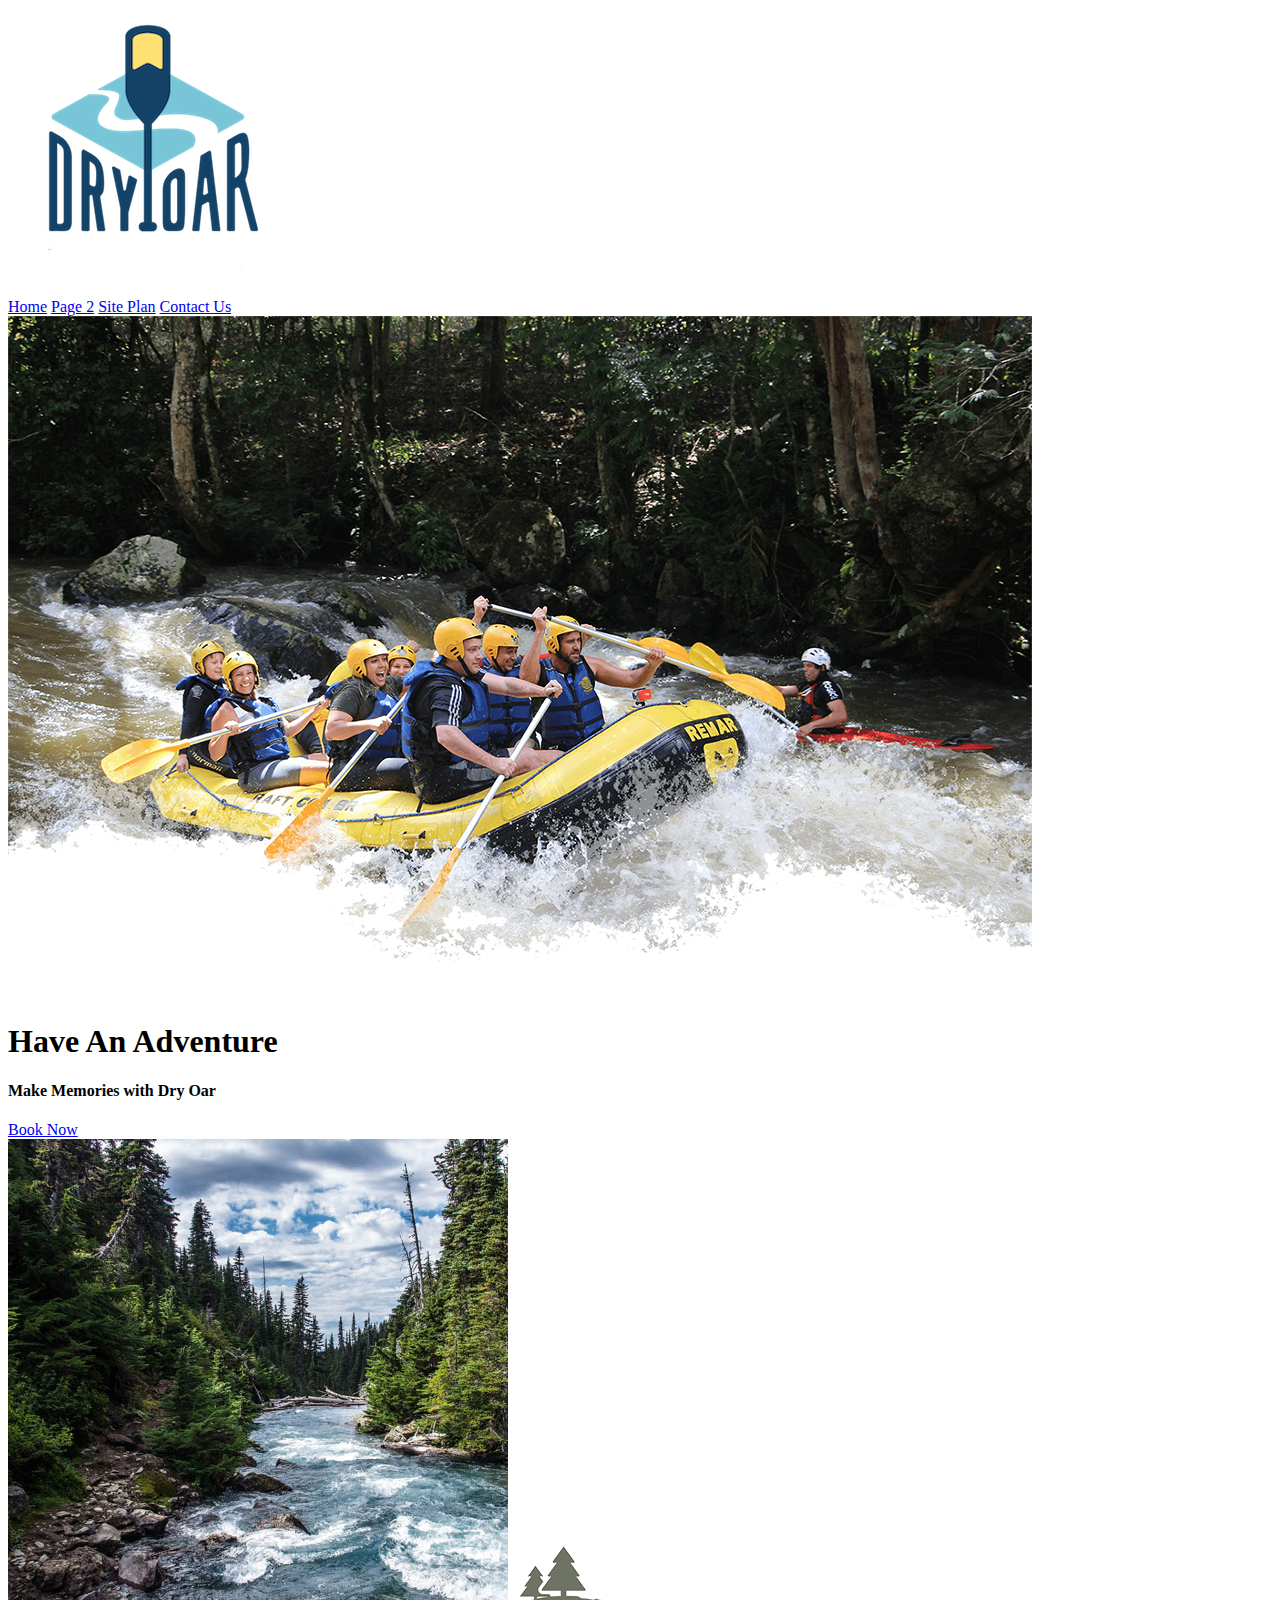
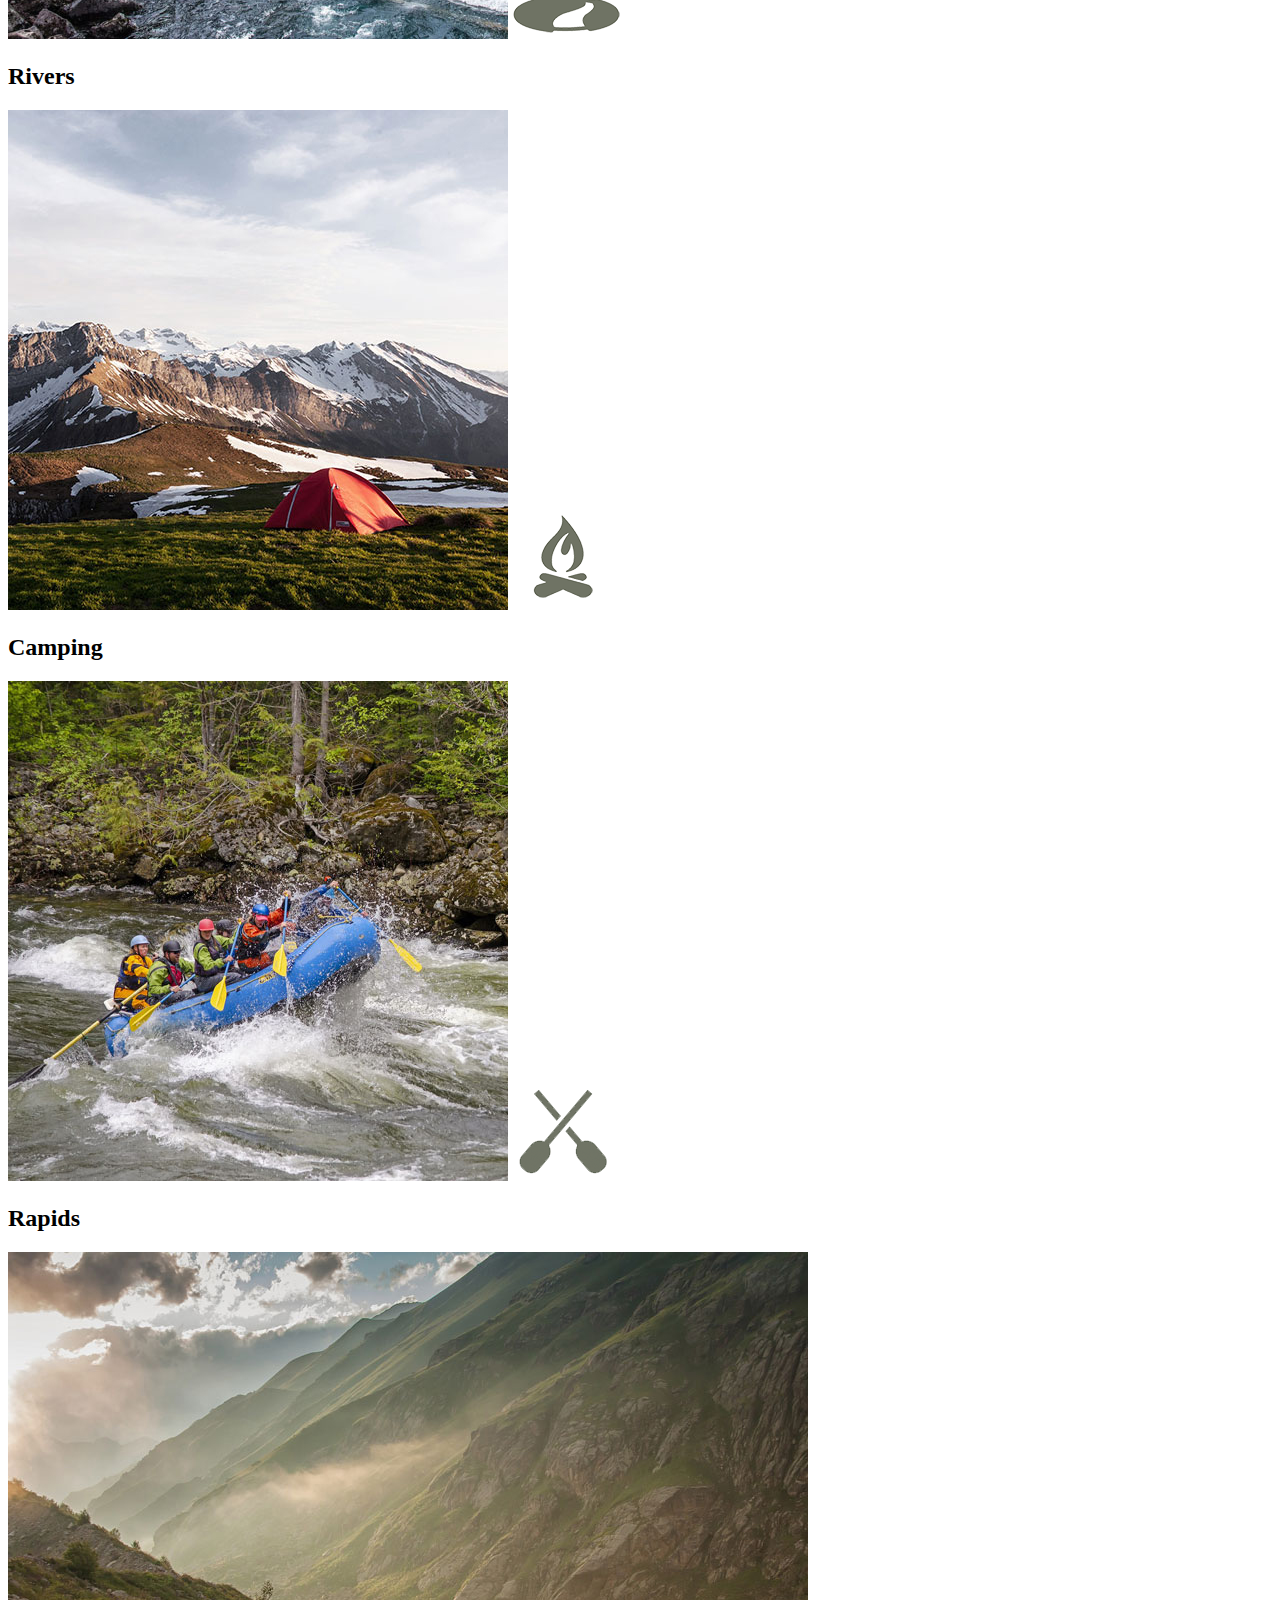
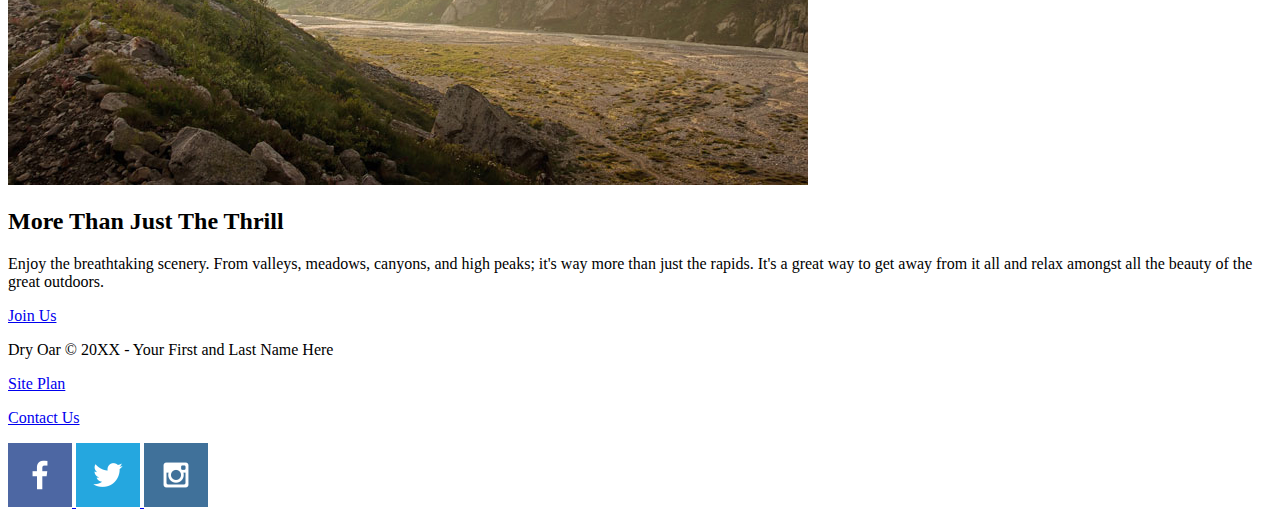
==== wwr/index.html @ 33ec15bf "add rafting site" ====
<!DOCTYPE html>
<html lang="en">
<head>
    <meta charset="UTF-8">
    <meta http-equiv="X-UA-Compatible" content="IE=edge">
    <meta name="viewport" content="width=device-width, initial-scale=1.0">
    <title>Whitewater Rafting Vacations | Dry Oar Boating | Home</title>
</head>
<body>
    <header>
        <a id="logo_link" href="index.html">
            <img class="logo" src="images/logo.png" alt="Dry Oar Logo">
        </a>
        <nav>
            <a href="index.html">Home</a>
            <a href="#">Page 2</a>
            <a href="site-plan-rafting.html">Site Plan</a>
            <a href="contactus.html">Contact Us</a>
        </nav>
    </header>
    <div id="hero">
        <div id="hero-box">
            <img id="hero-img" src="images/hero.png" alt="People enjoying white water rafting">
        </div>
        <section id="hero-msg">
            <h1 class="home-title">Have An Adventure</h1>
            <h4>Make Memories with Dry Oar </h4>
            <div class="button-box">
                <a class='book' href="contactus.html">Book Now</a>
            </div>
        </section>
    </div>
    <main class="home-grid">
        <section class="rivers-card">
            <img class="card-img" src="images/rivers.jpg" alt="river in forest">
            <img class="icon" src="images/river_icon.png" alt="river icon">
            <h2>Rivers</h2>
        </section>
        <section class="camping-card">
            <img class="card-img" src="images/camping.jpg" alt="tent in mountains">
            <img class="icon" src="images/fire_icon.png" alt="fire icon">
            <h2>Camping</h2>
        </section>
        <section class="rapids-card">
            <img class="card-img" src="images/rapids.jpg" alt="rafting boat">
            <img class="icon" src="images/oars.png" alt="oars icon">
            <h2>Rapids</h2>
        </section>
        <img class="mountains" src="images/mountains.jpg" alt="Misty mountains">
        <section>
            <h2>More Than Just The Thrill</h2>
            <p>Enjoy the breathtaking scenery. From valleys, meadows, canyons, and high peaks; it's way more than just the rapids. It's a great way to get away from it all and relax amongst all the beauty of the great outdoors.</p>
            <a class="join" href="rivers.html">Join Us</a>
        </section>
    </main>
    <footer>
        <p>Dry Oar &copy; 20XX - Your First and Last Name Here</p>
        <p><a href="site-plan-rafting.html">Site Plan</a></p>
        <p><a href="contactus.html">Contact Us</a></p>
        <div class="social">
            <a href="https://facebook.com">
                <img src="images/facebook.png" alt="fb icon">
            </a>
            <a href="https://twitter.com">
                <img src="images/twitter.png" alt="twitter icon">
            </a>
            <a href="https://instagram.com">
                <img src="images/instagram.png" alt="instagram icon">
            </a>
        </div>
    </footer>
</body>
</html>
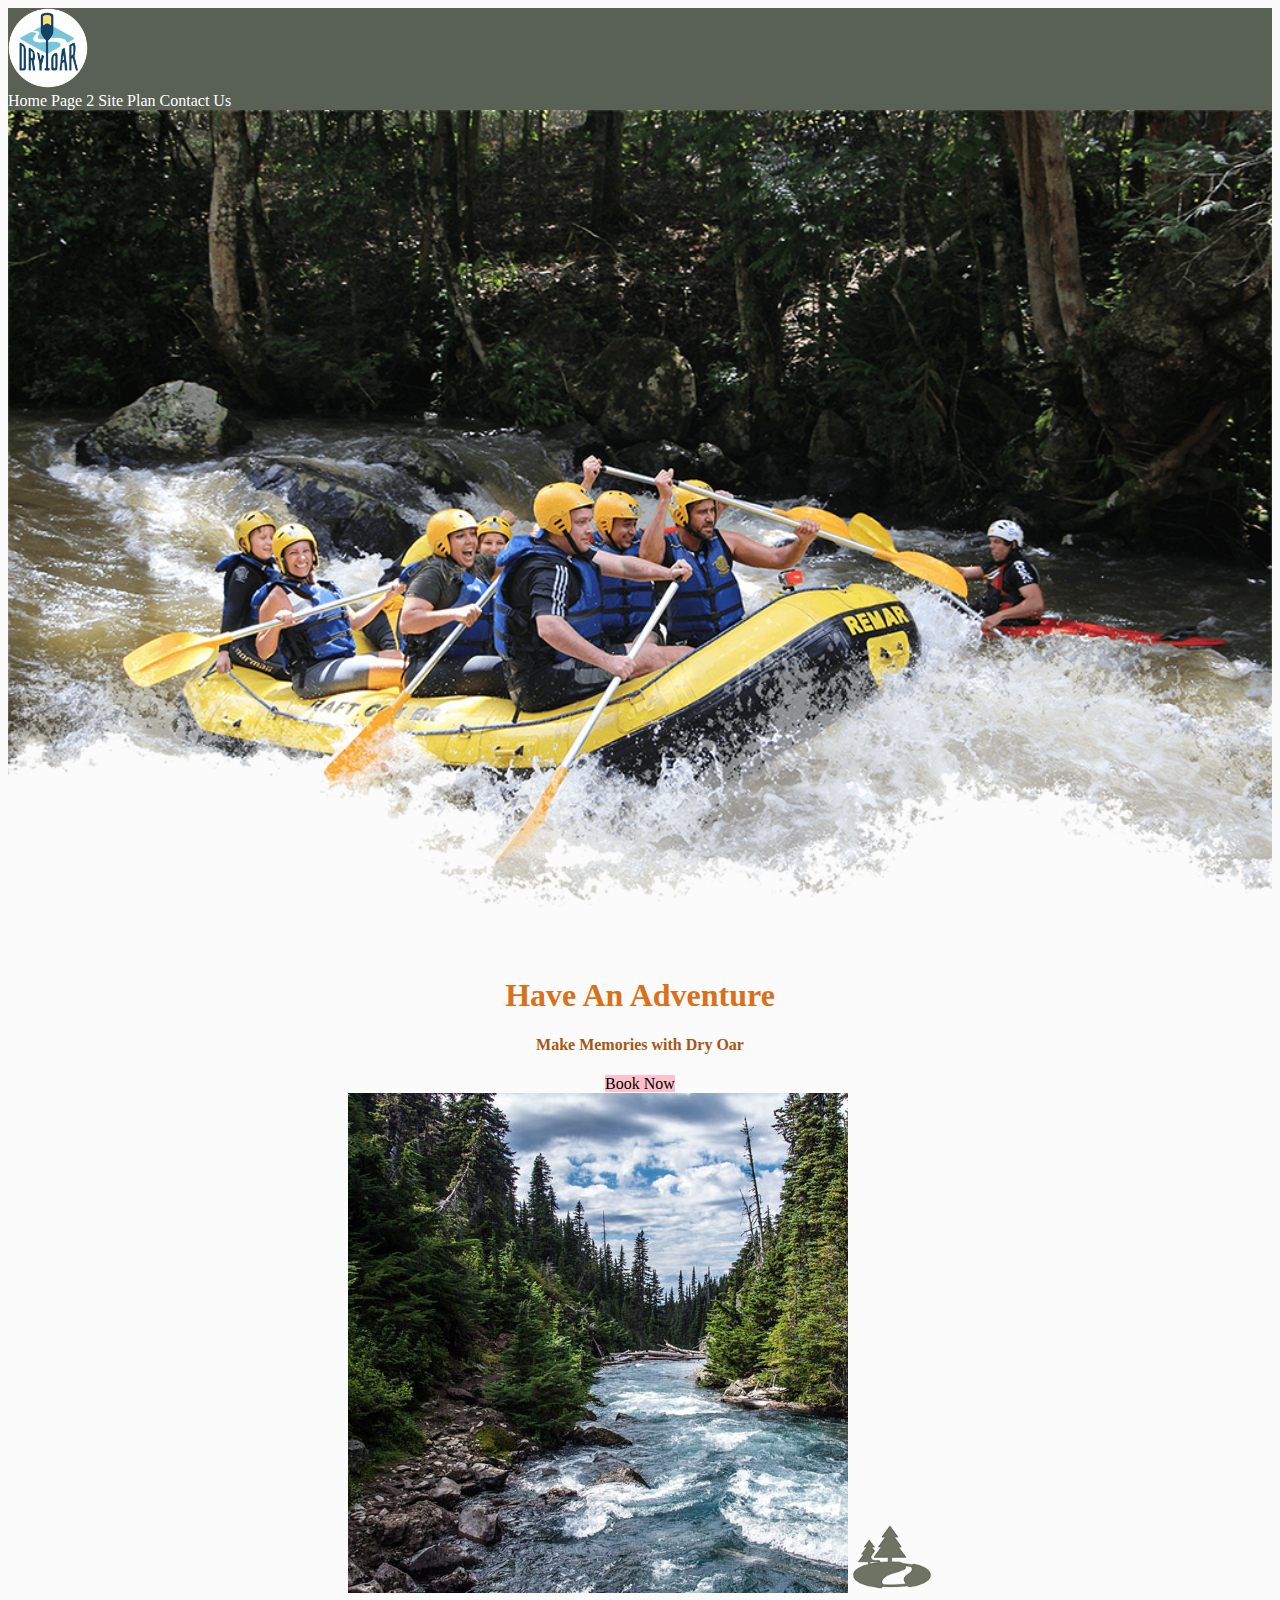
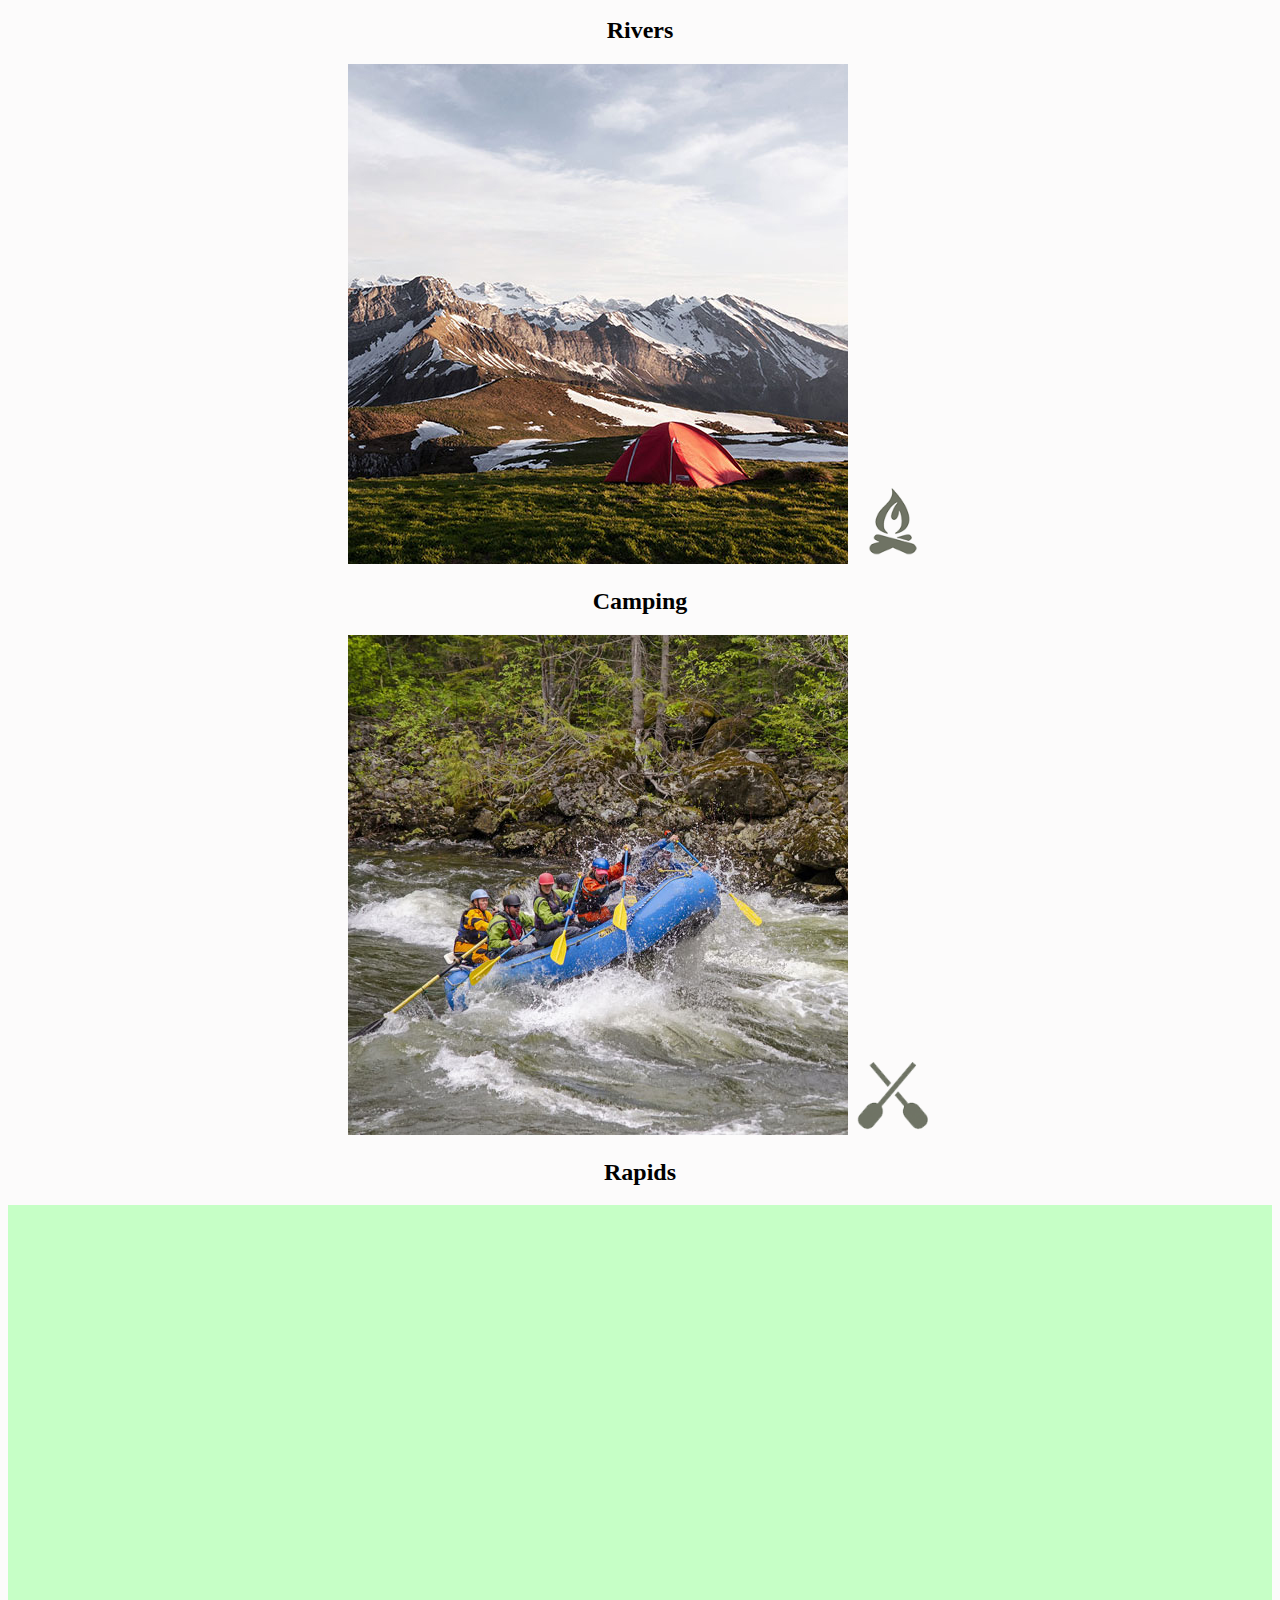
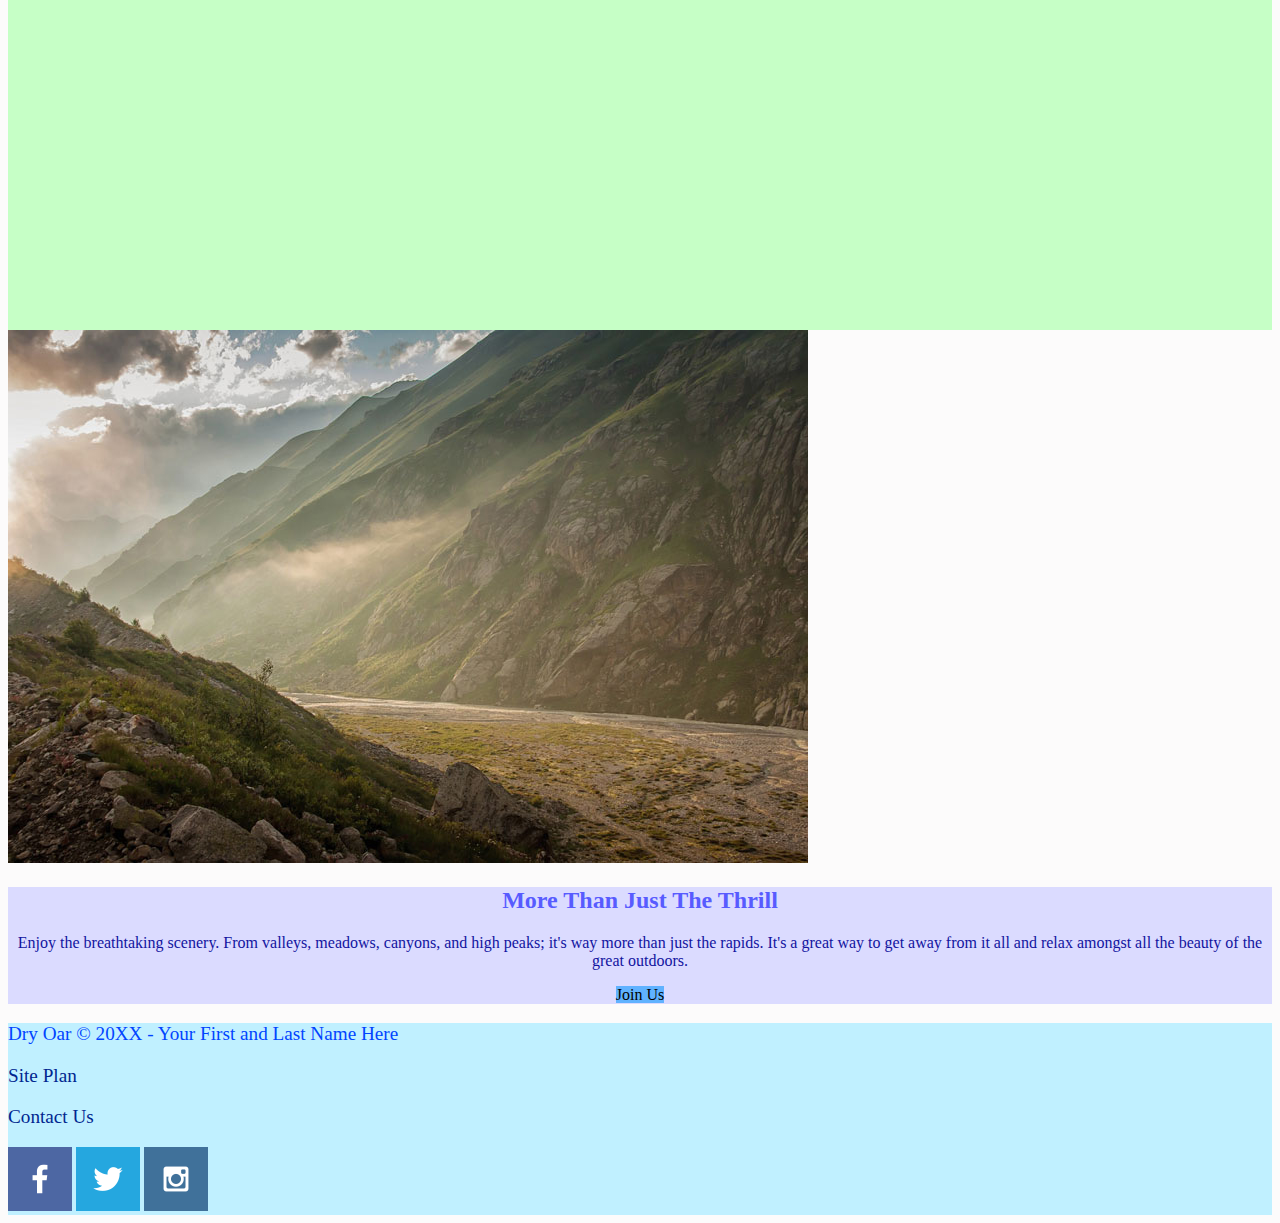
==== commit 68ab9d0e: "complete adding more html and css" ====
--- a/wwr/index.html
+++ b/wwr/index.html
@@ -5,69 +5,73 @@
     <meta http-equiv="X-UA-Compatible" content="IE=edge">
     <meta name="viewport" content="width=device-width, initial-scale=1.0">
     <title>Whitewater Rafting Vacations | Dry Oar Boating | Home</title>
+    <link rel="stylesheet" href="styles/style.css">
 </head>
 <body>
-    <header>
-        <a id="logo_link" href="index.html">
-            <img class="logo" src="images/logo.png" alt="Dry Oar Logo">
-        </a>
-        <nav>
-            <a href="index.html">Home</a>
-            <a href="#">Page 2</a>
-            <a href="site-plan-rafting.html">Site Plan</a>
-            <a href="contactus.html">Contact Us</a>
-        </nav>
-    </header>
-    <div id="hero">
-        <div id="hero-box">
-            <img id="hero-img" src="images/hero.png" alt="People enjoying white water rafting">
+    <div id="content" style="max-width: 1600px;">
+        <header>
+            <a id="logo_link" href="index.html">
+                <img id="logo" src="images/logo.png" alt="Dry Oar Logo">
+            </a>
+            <nav>
+                <a href="index.html">Home</a>
+                <a href="#">Page 2</a>
+                <a href="site-plan-rafting.html">Site Plan</a>
+                <a href="contactus.html">Contact Us</a>
+            </nav>
+        </header>
+        <div id="hero">
+            <div id="hero-box">
+                <img id="hero-img" src="images/hero.png" alt="People enjoying white water rafting">
+            </div>
+            <section id="hero-msg">
+                <h1 class="home-title">Have An Adventure</h1>
+                <h4>Make Memories with Dry Oar </h4>
+                <div class="button-box">
+                    <a class='book' href="contactus.html">Book Now</a>
+                </div>
+            </section>
         </div>
-        <section id="hero-msg">
-            <h1 class="home-title">Have An Adventure</h1>
-            <h4>Make Memories with Dry Oar </h4>
-            <div class="button-box">
-                <a class='book' href="contactus.html">Book Now</a>
+        <main class="home-grid">
+            <section class="rivers-card">
+                <img class="card-img" src="images/rivers.jpg" alt="river in forest">
+                <img class="icon" src="images/river_icon.png" alt="river icon">
+                <h2>Rivers</h2>
+            </section>
+            <section class="camping-card">
+                <img class="card-img" src="images/camping.jpg" alt="tent in mountains">
+                <img class="icon" src="images/fire_icon.png" alt="fire icon">
+                <h2>Camping</h2>
+            </section>
+            <section class="rapids-card">
+                <img class="card-img" src="images/rapids.jpg" alt="rafting boat">
+                <img class="icon" src="images/oars.png" alt="oars icon">
+                <h2>Rapids</h2>
+            </section>
+            <div id="background"></div>
+            <img class="mountains" src="images/mountains.jpg" alt="Misty mountains">
+            <section class="msg">
+                <h2>More Than Just The Thrill</h2>
+                <p>Enjoy the breathtaking scenery. From valleys, meadows, canyons, and high peaks; it's way more than just the rapids. It's a great way to get away from it all and relax amongst all the beauty of the great outdoors.</p>
+                <a class="join" href="rivers.html">Join Us</a>
+            </section>
+        </main>
+        <footer>
+            <p>Dry Oar &copy; 20XX - Your First and Last Name Here</p>
+            <p><a href="site-plan-rafting.html">Site Plan</a></p>
+            <p><a href="contactus.html">Contact Us</a></p>
+            <div class="social">
+                <a href="https://facebook.com">
+                    <img src="images/facebook.png" alt="fb icon">
+                </a>
+                <a href="https://twitter.com">
+                    <img src="images/twitter.png" alt="twitter icon">
+                </a>
+                <a href="https://instagram.com">
+                    <img src="images/instagram.png" alt="instagram icon">
+                </a>
             </div>
-        </section>
+        </footer>
     </div>
-    <main class="home-grid">
-        <section class="rivers-card">
-            <img class="card-img" src="images/rivers.jpg" alt="river in forest">
-            <img class="icon" src="images/river_icon.png" alt="river icon">
-            <h2>Rivers</h2>
-        </section>
-        <section class="camping-card">
-            <img class="card-img" src="images/camping.jpg" alt="tent in mountains">
-            <img class="icon" src="images/fire_icon.png" alt="fire icon">
-            <h2>Camping</h2>
-        </section>
-        <section class="rapids-card">
-            <img class="card-img" src="images/rapids.jpg" alt="rafting boat">
-            <img class="icon" src="images/oars.png" alt="oars icon">
-            <h2>Rapids</h2>
-        </section>
-        <img class="mountains" src="images/mountains.jpg" alt="Misty mountains">
-        <section>
-            <h2>More Than Just The Thrill</h2>
-            <p>Enjoy the breathtaking scenery. From valleys, meadows, canyons, and high peaks; it's way more than just the rapids. It's a great way to get away from it all and relax amongst all the beauty of the great outdoors.</p>
-            <a class="join" href="rivers.html">Join Us</a>
-        </section>
-    </main>
-    <footer>
-        <p>Dry Oar &copy; 20XX - Your First and Last Name Here</p>
-        <p><a href="site-plan-rafting.html">Site Plan</a></p>
-        <p><a href="contactus.html">Contact Us</a></p>
-        <div class="social">
-            <a href="https://facebook.com">
-                <img src="images/facebook.png" alt="fb icon">
-            </a>
-            <a href="https://twitter.com">
-                <img src="images/twitter.png" alt="twitter icon">
-            </a>
-            <a href="https://instagram.com">
-                <img src="images/instagram.png" alt="instagram icon">
-            </a>
-        </div>
-    </footer>
 </body>
 </html>--- a/wwr/styles/style.css
+++ b/wwr/styles/style.css
@@ -0,0 +1,123 @@
+#content {
+    margin: 0 auto;
+}
+
+#logo {
+    width: 80px;
+}
+
+.icon {
+    width: 80px;
+}
+
+nav a {
+    text-align: center;
+    color: white;
+    text-decoration: none;
+}
+
+a {
+    text-align: center;
+}
+
+#hero-img {
+    width: 100%;
+}
+
+#hero-msg h1 {
+    text-align: center;
+}
+
+#hero-msg h4 {
+    text-align: center;
+}
+
+.button-box {
+    text-align: center;
+}
+
+main section {
+    text-align: center;
+}
+
+#background {
+    height: 725px;
+    background-color: #c6ffc6;
+}
+
+body {
+    background-color: #fcfbfb;
+}
+
+header {
+    background-color: rgba(20,30,13,.7);
+}
+
+nav a:hover {
+    background-color: rgba(37, 54, 24, 0.7);
+    color: white;
+}
+
+.book {
+    background-color: pink;
+    color: black;
+    text-decoration: none;
+}
+
+.join {
+    background-color: rgb(96, 178, 255);
+    color: black;
+    text-decoration: none;
+}
+
+.book:hover {
+    background-color: rgb(255, 215, 222);
+    color: white;
+}
+
+.join:hover {
+    background-color: rgb(135, 197, 255);
+    color: white;
+}
+
+.msg {
+    background-color: rgb(219, 219, 255);
+}
+
+footer {
+    background-color: rgb(192, 240, 255);
+    color: rgb(0, 68, 255);
+}
+
+footer p {
+    font-size: 1.2em;
+}
+
+footer p:hover {
+    text-decoration: underline;
+}
+
+footer a {
+    color: rgb(0, 38, 143);
+    text-decoration: none;
+}
+
+footer a:hover {
+    color: white;
+}
+
+.home-title {
+    color: rgb(218, 112, 25);
+}
+
+h4 {
+    color: rgb(168, 86, 19);
+}
+
+.msg h2 {
+    color: rgb(88, 91, 255);
+}
+
+.msg p {
+    color: rgb(18, 20, 160);
+}